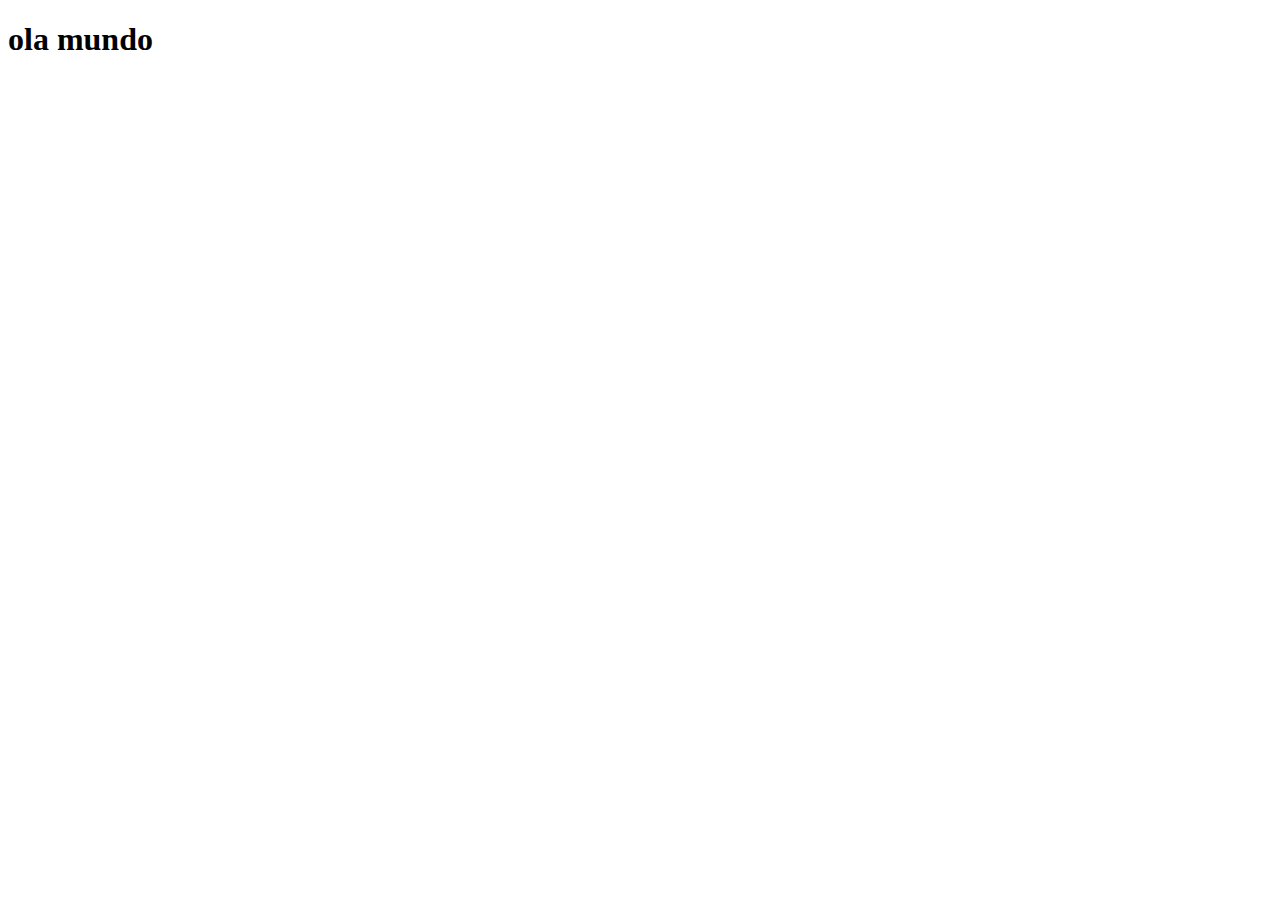
==== index.html @ 22456ef3 "Create index.html" ====
<!DOCTYPE html>
<html lang="pt">
<head>
    <meta charset="UTF-8">
    <meta name="viewport" content="width=device-width, initial-scale=1.0">
    <link rel="shortcut icon" href="favicon.ico" type="image/x-icon">
    <title>projeto redes socias</title>
</head>
<body>
    <h1>ola mundo</h1>
</body>
</html>
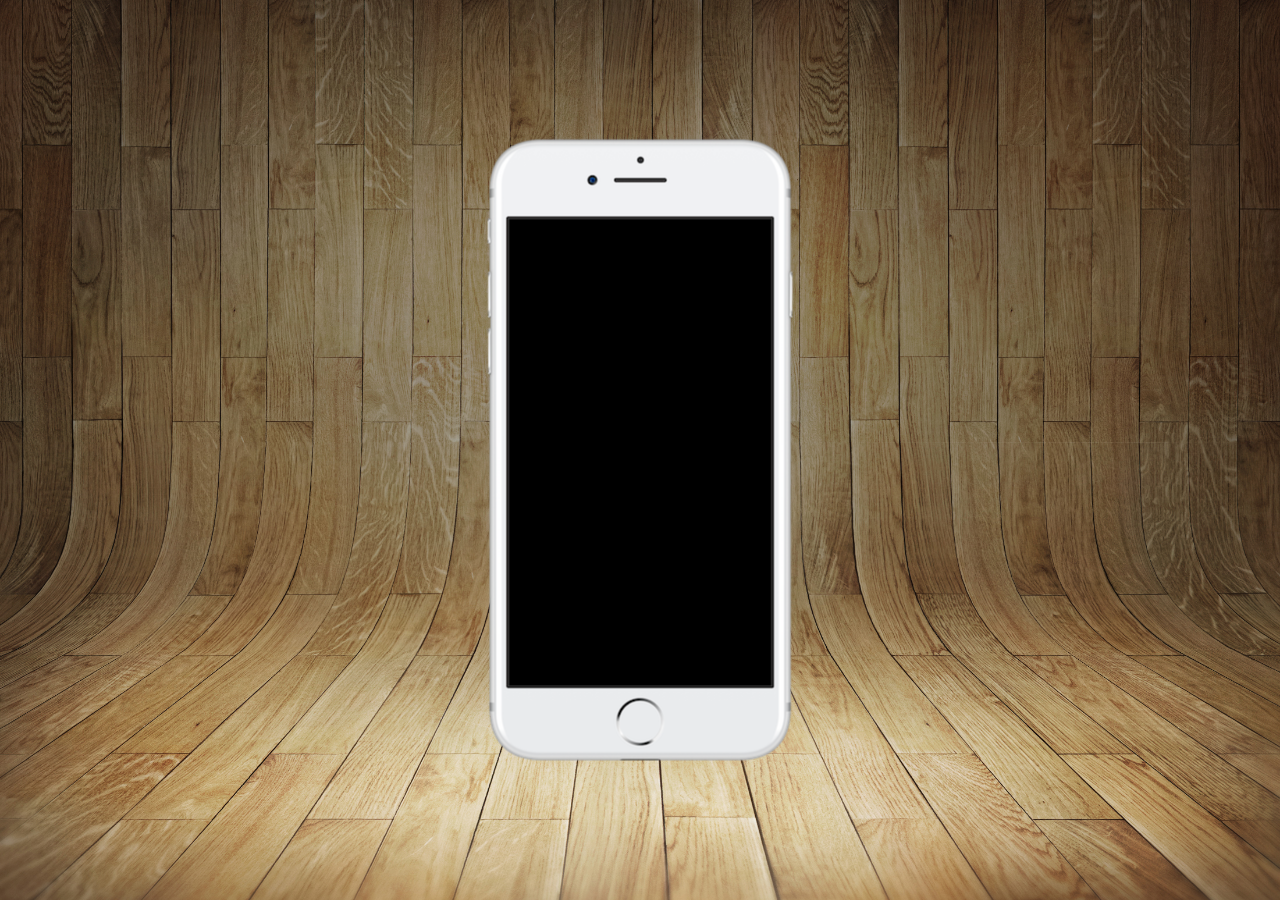
==== commit 6b12fb6f: "att" ====
--- a/index.html
+++ b/index.html
@@ -4,9 +4,18 @@
     <meta charset="UTF-8">
     <meta name="viewport" content="width=device-width, initial-scale=1.0">
     <link rel="shortcut icon" href="favicon.ico" type="image/x-icon">
+    <link rel="stylesheet" href="estilos/style.css">
     <title>projeto redes socias</title>
 </head>
 <body>
-    <h1>ola mundo</h1>
+    <main>
+        <section id="telefone">
+
+        </section>
+        <section id="redessocias">
+
+
+        </section>
+    </main>
 </body>
 </html>--- a/estilos/style.css
+++ b/estilos/style.css
@@ -0,0 +1,32 @@
+@charset "UTF-8";
+
+*{
+    margin: 0px;
+    padding: 0px;
+    font-family: Arial, Helvetica, sans-serif;
+}
+
+html, body{
+    height: 100vh;
+    width: 100vw;
+    background-color: black;
+    background: url("../imagens/fundo-madeira.jpg");
+    background-size: cover;
+    background-attachment: fixed;
+}
+
+main{
+    height: 100vh;
+    position: relative;;
+}
+
+section#telefone{
+    position: absolute;
+    height: 627px;
+    width: 311px;
+    background:url("../imagens/frame-iphone.png") no-repeat;
+
+    top: 50%;
+    left: 50%;
+    transform: translate(-50%, -50%);
+}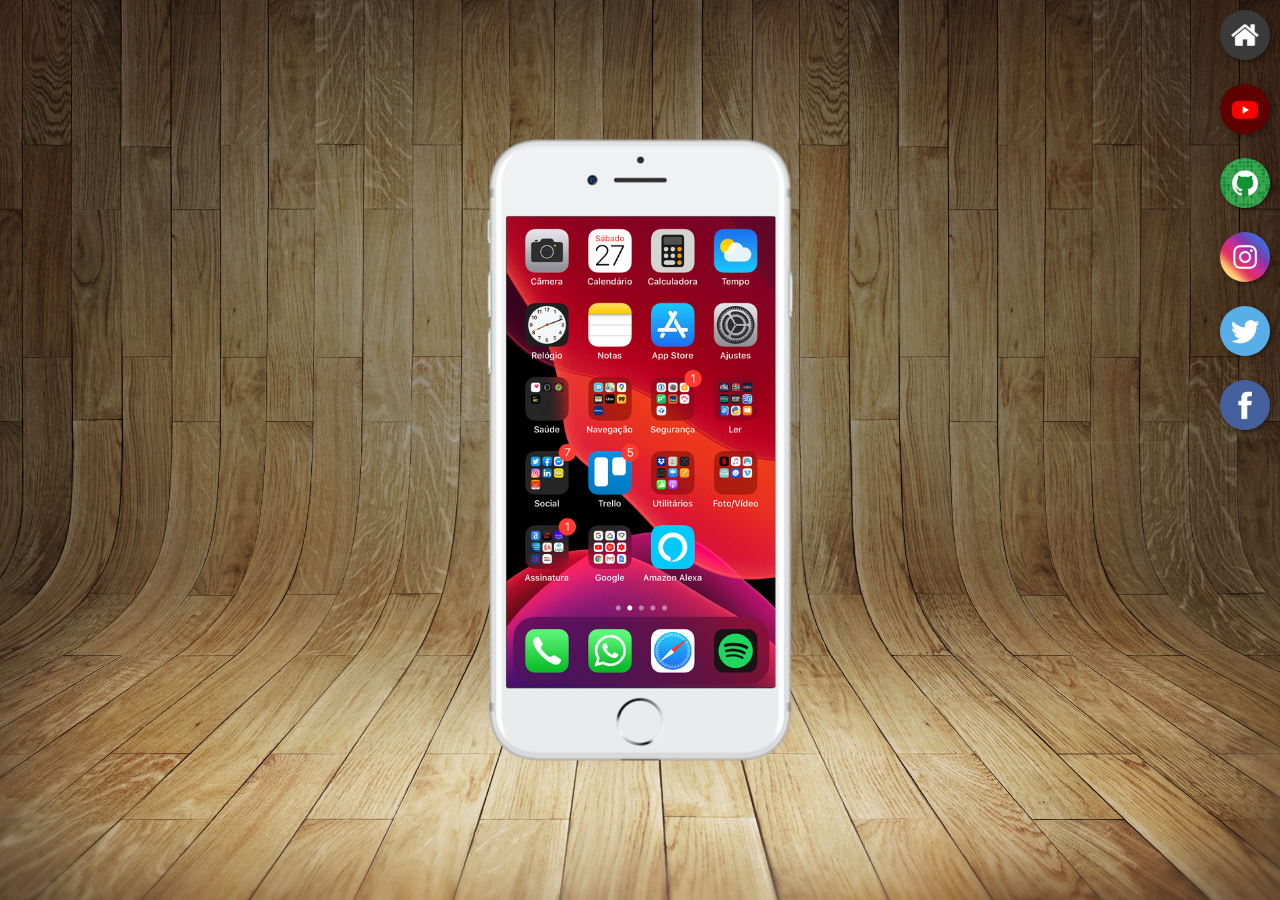
==== commit 2d99d220: "botoes" ====
--- a/index.html
+++ b/index.html
@@ -10,11 +10,15 @@
 <body>
     <main>
         <section id="telefone">
-
+            <iframe src="home.html" name="tela" id="tela" frameborder="0">seu navegador nao e compativel</iframe>
         </section>
         <section id="redessocias">
-
-
+            <a href="#" ><img target="tela" src="imagens/logo-home.jpg" alt=""></a> <br>
+            <a href="#" ><img target="tela" src="imagens/logo-youtube.jpg" alt=""></a> <br>
+            <a href="#" ><img target="tela" src="imagens/logo-github.jpg" alt=""></a> <br>
+            <a href="#" ><img target="tela" src="imagens/logo-instagram.jpg" alt=""></a> <br>
+            <a href="#" ><img target="tela" src="imagens/logo-twitter.jpg" alt=""></a> <br>
+            <a href="#" ><img target="tela" src="imagens/logo-facebook.jpg" alt=""></a> <br>
         </section>
     </main>
 </body>
--- a/estilos/style.css
+++ b/estilos/style.css
@@ -29,4 +29,32 @@
     top: 50%;
     left: 50%;
     transform: translate(-50%, -50%);
+}
+
+iframe#tela{
+    position: relative;
+    top: 80px;
+    left: 22px;
+    width: 269px;
+    height: 471px;
+}
+
+section#redessocias{
+    text-align: right;
+}
+
+section#redessocias img{
+    width: 50px;
+    height: 50px;
+    margin: 10px;
+    border-radius: 100%;
+    box-shadow: 2px 2px 5px rgba(0, 0, 0, 0.400);
+    box-sizing: border-box;
+}
+
+section#redessocias img:hover{
+    border: 2px solid rgba(255, 255, 255, 0.6);
+    transform: translate(-3px, -3px);
+    box-shadow: 5px 5px 10px rgba(0, 0, 0, 0.6) ;
+    transition: trasform 0.5s, border 4s;
 }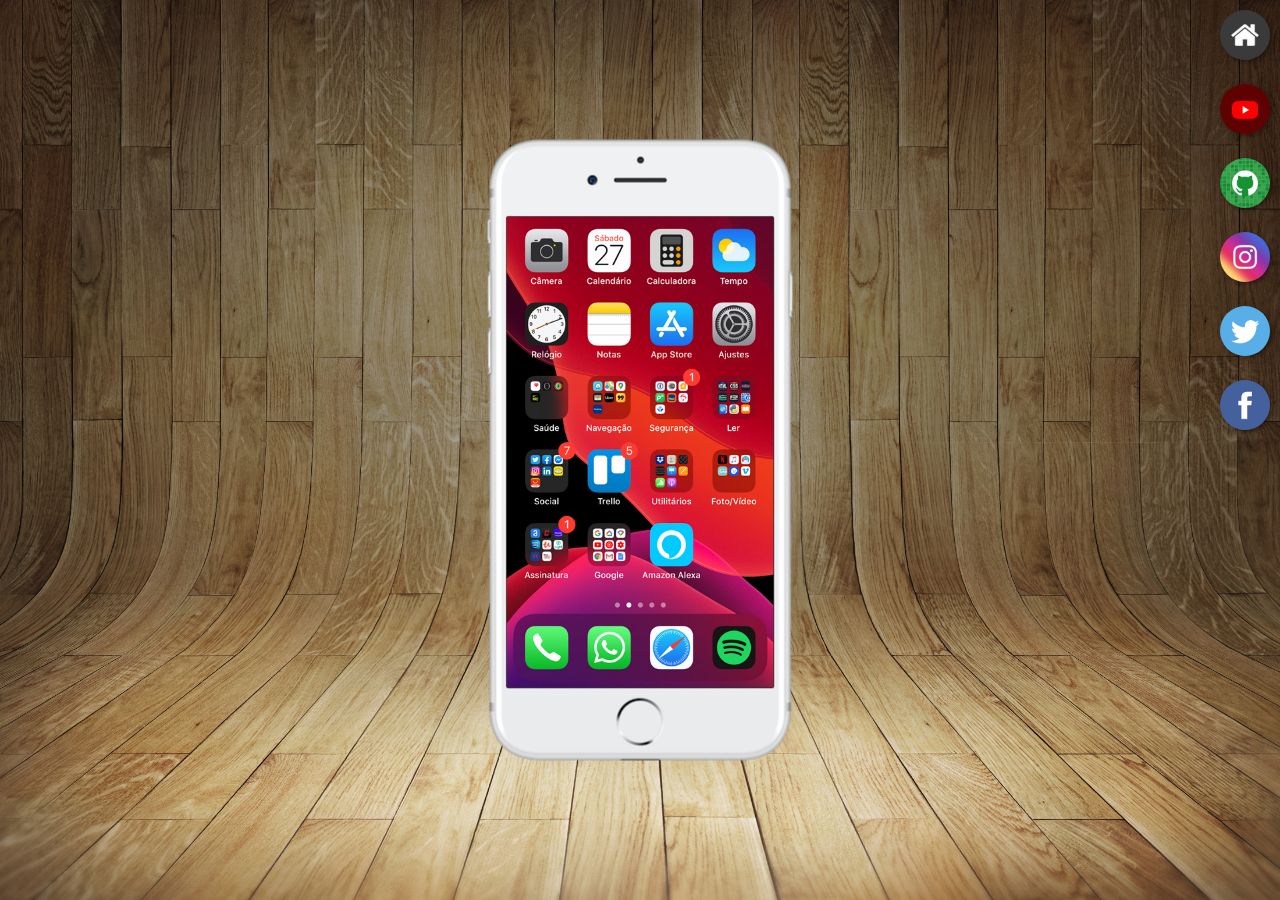
==== commit 61221968: "finalizado" ====
--- a/index.html
+++ b/index.html
@@ -13,12 +13,12 @@
             <iframe src="home.html" name="tela" id="tela" frameborder="0">seu navegador nao e compativel</iframe>
         </section>
         <section id="redessocias">
-            <a href="#" ><img target="tela" src="imagens/logo-home.jpg" alt=""></a> <br>
-            <a href="#" ><img target="tela" src="imagens/logo-youtube.jpg" alt=""></a> <br>
-            <a href="#" ><img target="tela" src="imagens/logo-github.jpg" alt=""></a> <br>
-            <a href="#" ><img target="tela" src="imagens/logo-instagram.jpg" alt=""></a> <br>
-            <a href="#" ><img target="tela" src="imagens/logo-twitter.jpg" alt=""></a> <br>
-            <a href="#" ><img target="tela" src="imagens/logo-facebook.jpg" alt=""></a> <br>
+            <a href="home.html" target="tela"><img src="imagens/logo-home.jpg" alt="home"></a><br>
+            <a href="youtube.html" target="tela" ><img src="imagens/logo-youtube.jpg" alt="home"></a> <br>
+            <a href="github.html" target="tela" ><img src="imagens/logo-github.jpg" alt=""></a> <br>
+            <a href="instagram.html" target="tela" ><img src="imagens/logo-instagram.jpg" alt=""></a> <br>
+            <a href="X.html" target="tela" ><img src="imagens/logo-twitter.jpg" alt=""></a> <br>
+            <a href="facebook.html" target="tela" ><img src="imagens/logo-facebook.jpg" alt=""></a> <br>
         </section>
     </main>
 </body>
--- a/estilos/style.css
+++ b/estilos/style.css
@@ -35,7 +35,7 @@
     position: relative;
     top: 80px;
     left: 22px;
-    width: 269px;
+    width: 267px;
     height: 471px;
 }
 
